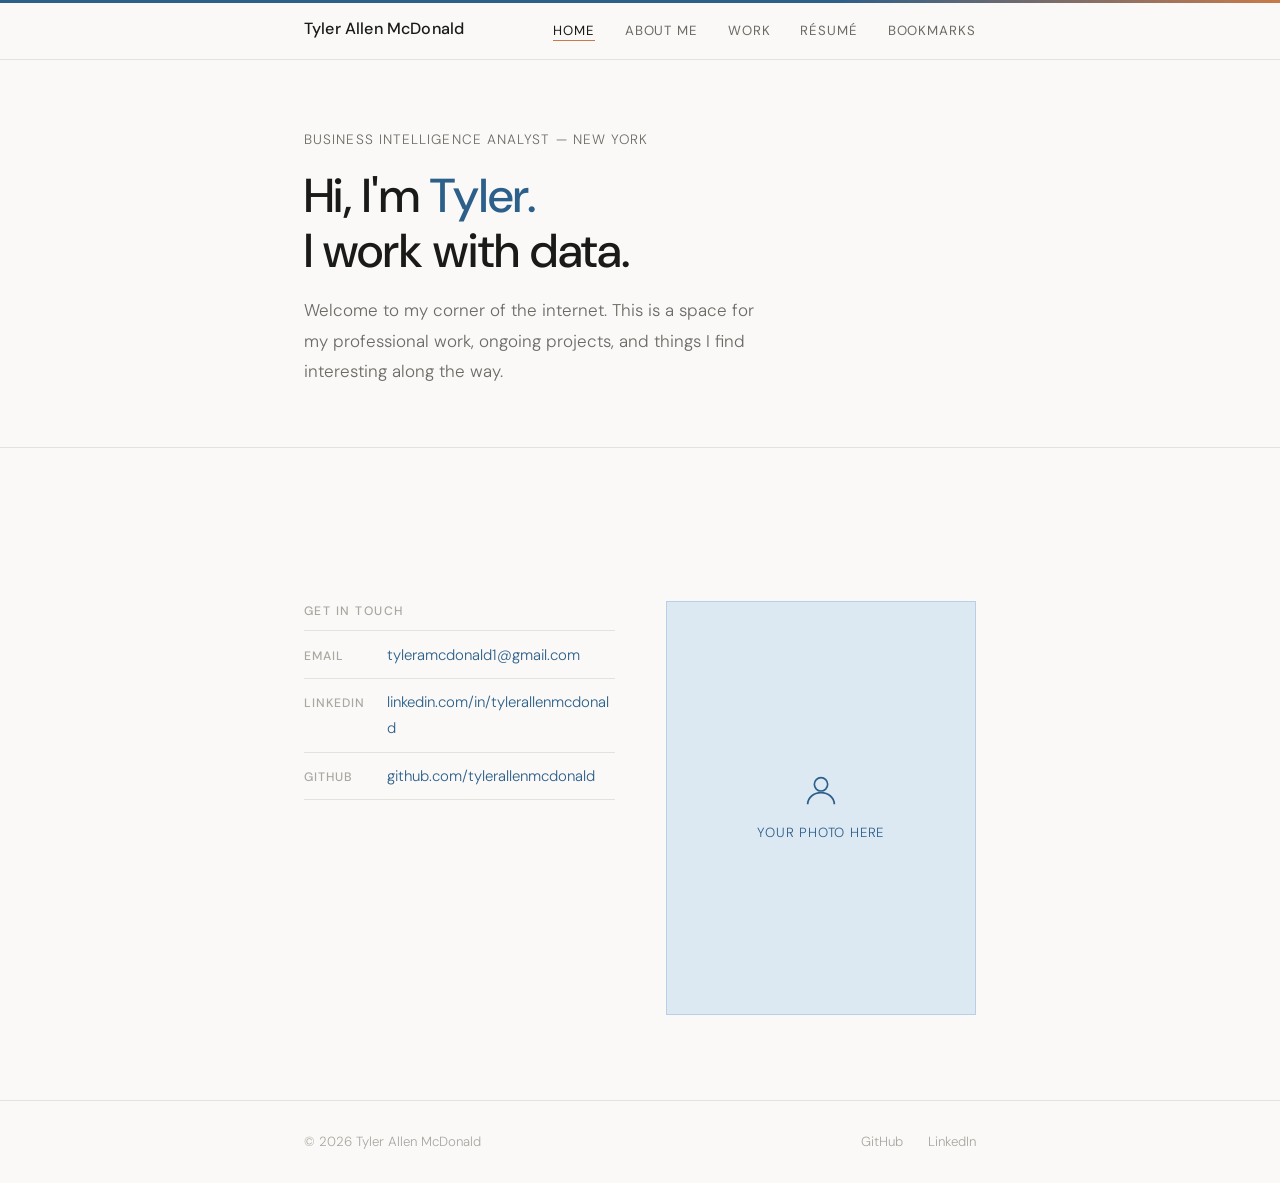
==== index.html @ 3787eea2 "Add files via upload" ====
<!DOCTYPE html>
<html lang="en">
<head>
  <meta charset="UTF-8" />
  <meta name="viewport" content="width=device-width, initial-scale=1.0" />

  <!-- Page title — shows in browser tab and search results -->
  <title>Tyler Allen McDonald</title>

  <!-- Description — shows in Google search results under your site name -->
  <meta name="description" content="Tyler Allen McDonald — Business Intelligence Analyst based in New York." />

  <!-- Links to the stylesheet -->
  <link rel="stylesheet" href="css/style.css" />
</head>
<body>

  <!-- ============================================================
       NAVIGATION
       The nav bar appears on every page. The current page's link
       has class="active" so it gets the orange underline.
       To add a new page, copy a <li> item and update the href and text.
       ============================================================ -->
  <nav>
    <div class="container">

      <!-- Your name — links back to home from any page -->
      <a href="index.html" class="nav-name">Tyler Allen McDonald</a>

      <!-- Mobile hamburger button — only visible on small screens -->
      <button class="nav-toggle" aria-label="Toggle navigation" onclick="toggleNav()">
        <span></span><span></span><span></span>
      </button>

      <!-- Navigation links -->
      <ul class="nav-links" id="nav-links">
        <li><a href="index.html" class="active">Home</a></li>
        <li><a href="pages/about.html">About Me</a></li>
        <li><a href="pages/work.html">Work</a></li>
        <li><a href="pages/resume.html">Résumé</a></li>
        <li><a href="pages/bookmarks.html">Bookmarks</a></li>
      </ul>
    </div>
  </nav>


  <!-- ============================================================
       INTRO SECTION
       The main headline and welcome text.
       ============================================================ -->
  <section class="home-intro">
    <div class="container">

      <!-- Small text above the headline — update with your location/role -->
      <p class="eyebrow">Business Intelligence Analyst — New York</p>

      <!-- Main headline. The <span class="highlight"> makes "Tyler" blue.
           To change the headline, edit the text between the <h1> tags. -->
      <h1>Hi, I'm <span class="highlight">Tyler.</span><br>I work with data.</h1>

      <!-- Short welcome message. Keep this brief — 2-3 sentences max. -->
      <p class="welcome-text">
        Welcome to my corner of the internet. This is a space for my professional
        work, ongoing projects, and things I find interesting along the way.
      </p>

    </div>
  </section>


  <!-- ============================================================
       LOWER SECTION — Contact info + Photo
       Two columns: contact info on the left, your photo on the right.
       ============================================================ -->
  <section class="home-lower">
    <div class="container" style="display: contents;"><!-- contents lets the grid span the container -->
    </div>
  </section>

  <!-- Using a full-width container for the two-column layout -->
  <div style="max-width: var(--max-width); margin: 0 auto; padding: 3rem 2rem 5rem;">
    <div class="home-lower" style="padding: 0;">

      <!-- LEFT COLUMN: Contact info -->
      <div class="contact-block">
        <p class="contact-title">Get in touch</p>

        <!-- Each .contact-row is one line of contact info.
             To add a new contact method, copy a .contact-row block.
             To remove one, delete the whole .contact-row block. -->

        <div class="contact-row">
          <span class="contact-key">Email</span>
          <!-- Update the href="mailto:..." and the visible text with your email -->
          <a class="contact-val" href="mailto:tyleramcdonald1@gmail.com">tyleramcdonald1@gmail.com</a>
        </div>

        <div class="contact-row">
          <span class="contact-key">LinkedIn</span>
          <!-- Update the href with your LinkedIn URL -->
          <a class="contact-val" href="https://linkedin.com/in/tylerallenmcdonald" target="_blank" rel="noopener">
            linkedin.com/in/tylerallenmcdonald
          </a>
        </div>

        <div class="contact-row">
          <span class="contact-key">GitHub</span>
          <!-- Update the href with your GitHub URL -->
          <a class="contact-val" href="https://github.com/tylerallenmcdonald" target="_blank" rel="noopener">
            github.com/tylerallenmcdonald
          </a>
        </div>

      </div>

      <!-- RIGHT COLUMN: Your photo
           When you have a photo ready:
           1. Put the image file in a folder called "photos/" at the root of the project
           2. Delete the entire <div class="photo-placeholder"> block below
           3. Replace it with: <img src="photos/your-filename.jpg" alt="Tyler Allen McDonald" />
           The CSS will handle sizing automatically. -->
      <div class="photo-block">
        <div class="photo-placeholder">
          <!-- This SVG is a simple person icon — it disappears when you add a real photo -->
          <svg width="40" height="40" viewBox="0 0 24 24" fill="none" stroke="currentColor" stroke-width="1" aria-hidden="true">
            <circle cx="12" cy="8" r="4"/>
            <path d="M4 20c0-4 3.6-7 8-7s8 3 8 7"/>
          </svg>
          <span>Your photo here</span>
        </div>
        <!-- Optional: add a caption below your photo -->
        <!-- <p class="photo-caption">Caption goes here</p> -->
      </div>

    </div>
  </div>


  <!-- ============================================================
       FOOTER
       Appears on every page. Update the links if your LinkedIn
       or GitHub URLs are different.
       ============================================================ -->
  <footer>
    <div class="container">
      <!-- Copyright year updates automatically via JavaScript below -->
      <p>© <span id="year"></span> Tyler Allen McDonald</p>
      <div class="footer-links">
        <a href="https://github.com/tylerallenmcdonald" target="_blank" rel="noopener">GitHub</a>
        <a href="https://linkedin.com/in/tylerallenmcdonald" target="_blank" rel="noopener">LinkedIn</a>
      </div>
    </div>
  </footer>


  <!-- ============================================================
       JAVASCRIPT
       Small scripts that add interactivity.
       You don't need to touch these unless you want to learn more.
       ============================================================ -->
  <script>
    // Automatically sets the copyright year to the current year
    document.getElementById('year').textContent = new Date().getFullYear();

    // Toggles the mobile nav menu open and closed
    // Called by the onclick on the hamburger button above
    function toggleNav() {
      document.getElementById('nav-links').classList.toggle('open');
    }
  </script>

</body>
</html>
---- css/style.css ----
/* ============================================================
   TYLER ALLEN MCDONALD — style.css
   This file controls how every page looks.

   HOW THIS FILE IS ORGANIZED:
   1. Fonts         — importing typefaces from Google
   2. Variables     — colors, sizes you can change in one place
   3. Reset         — clearing browser default styles
   4. Base          — basic rules for text, links, images
   5. Layout        — page structure and containers
   6. Navigation    — the top nav bar
   7. Footer        — the bottom bar
   8. Typography    — headings and text styles
   9. Buttons       — reusable button styles
   10. Home page    — styles unique to index.html
   11. About page   — styles unique to about.html
   12. Work page    — styles unique to work.html
   13. Resume page  — styles unique to resume.html
   14. Bookmarks    — styles unique to bookmarks.html
   15. Responsive   — adjustments for small screens (phones)
   ============================================================ */


/* ============================================================
   1. FONTS
   We're importing two weights of "DM Sans" from Google Fonts.
   DM Sans is clean, modern, and highly readable.
   ============================================================ */
@import url('https://fonts.googleapis.com/css2?family=DM+Sans:ital,opsz,wght@0,9..40,300;0,9..40,400;0,9..40,500;1,9..40,300&display=swap');


/* ============================================================
   2. VARIABLES
   CSS variables let you define values once and reuse them
   everywhere. To change a color across the whole site, just
   update it here.

   HOW TO READ THESE:
   --variable-name: value;

   HOW TO USE IN CSS:
   color: var(--ink);
   ============================================================ */
:root {
  /* --- Colors --- */
  --ink:          #1a1a18;   /* Main text color (near-black) */
  --ink-muted:    #6b6b66;   /* Secondary text (gray) */
  --ink-faint:    #a8a8a2;   /* Subtle text, labels (light gray) */
  --paper:        #faf9f7;   /* Page background (warm off-white) */
  --paper-mid:    #f0ede8;   /* Slightly darker off-white, for cards/sections */
  --rule:         #e4e2dc;   /* Divider lines */

  /* Blue — used for links, accents, and structural highlights */
  /* To make the blue lighter or darker, adjust these hex values */
  --blue:         #2c5f8a;   /* Main blue */
  --blue-light:   #dce8f2;   /* Very light blue, for backgrounds */
  --blue-dark:    #1a3d5c;   /* Darker blue, for hover states */

  /* Orange — used sparingly to draw attention to key elements */
  /* To change the accent color, update these two values */
  --orange:       #c97a4a;   /* Muted, warm orange */
  --orange-light: #f5ece3;   /* Very light orange, for backgrounds */

  /* --- Typography --- */
  --font: 'DM Sans', system-ui, sans-serif; /* One font used everywhere */

  /* --- Sizes --- */
  --max-width: 740px;  /* Maximum width of page content — increase to widen layout */
  --nav-height: 60px;  /* Height of the navigation bar */
}


/* ============================================================
   3. RESET
   Browsers apply their own default styles. This clears them
   so we start from a clean slate.
   ============================================================ */
*, *::before, *::after {
  box-sizing: border-box; /* Makes sizing more predictable */
  margin: 0;
  padding: 0;
}


/* ============================================================
   4. BASE STYLES
   Rules that apply to the whole page unless overridden.
   ============================================================ */
html {
  font-size: 17px;        /* Base font size — everything else scales from this */
  scroll-behavior: smooth; /* Smooth scrolling when clicking anchor links */
}

body {
  font-family: var(--font);
  font-weight: 300;         /* Light weight for body text */
  color: var(--ink);
  background-color: var(--paper);
  line-height: 1.75;        /* Space between lines — increase for more breathing room */
  -webkit-font-smoothing: antialiased; /* Crisper text on Mac/iOS */
}

/* Links */
a {
  color: var(--blue);
  text-decoration: none;
}
a:hover {
  text-decoration: underline;
  text-underline-offset: 3px;
}

/* Images — prevents them from overflowing their containers */
img {
  max-width: 100%;
  display: block;
  height: auto;
}

/* Horizontal divider lines (used with <hr class="rule">) */
hr.rule {
  border: none;
  border-top: 1px solid var(--rule);
  margin: 2.5rem 0;
}


/* ============================================================
   5. LAYOUT
   Controls the overall structure of every page.
   ============================================================ */

/* .container centers content and limits its maximum width */
.container {
  max-width: var(--max-width);
  margin: 0 auto;     /* Centers the container horizontally */
  padding: 0 2rem;    /* 2rem padding on left and right sides */
}

/* .page-content wraps the main content of each page */
/* padding-top makes room for the fixed navigation bar */
.page-content {
  padding-top: calc(var(--nav-height) + 4rem); /* Space below nav + extra breathing room */
  padding-bottom: 6rem;
  min-height: 100vh; /* Page is at least as tall as the viewport */
}


/* ============================================================
   6. NAVIGATION
   The fixed nav bar at the top of every page.
   position: fixed keeps it visible as you scroll.
   ============================================================ */
nav {
  position: fixed;      /* Stays at top even when scrolling */
  top: 0;
  left: 0;
  right: 0;
  height: var(--nav-height);
  background: var(--paper);
  border-bottom: 1px solid var(--rule);
  z-index: 100;         /* Sits on top of all other content */
  display: flex;
  align-items: center;
}

/* The accent bar — the thin colored line at the very top of the page */
/* To change its colors, update the two hex values in the gradient */
nav::before {
  content: '';
  position: absolute;
  top: 0;
  left: 0;
  right: 0;
  height: 3px;
  background: linear-gradient(90deg, var(--blue) 65%, var(--orange) 100%);
}

/* Inner nav layout: name on left, links on right */
nav .container {
  width: 100%;
  max-width: var(--max-width);
  display: flex;
  align-items: center;
  justify-content: space-between;
}

/* Your name in the top left */
.nav-name {
  font-size: 0.95rem;
  font-weight: 500;
  color: var(--ink);
  letter-spacing: 0.01em;
}
.nav-name:hover {
  color: var(--blue);
  text-decoration: none;
}

/* The list of page links on the right */
.nav-links {
  display: flex;
  gap: 1.75rem;
  list-style: none; /* Removes bullet points from the list */
}

/* Individual nav link */
.nav-links a {
  font-size: 0.78rem;
  font-weight: 400;
  letter-spacing: 0.07em;
  text-transform: uppercase;
  color: var(--ink-muted);
}
.nav-links a:hover {
  color: var(--ink);
  text-decoration: none;
}

/* The active link — underlined to show which page you're on */
/* In each HTML file, the current page's link has class="active" */
.nav-links a.active {
  color: var(--ink);
  border-bottom: 1.5px solid var(--orange); /* Orange underline on active page */
  padding-bottom: 1px;
}

/* Mobile menu toggle button — hidden on desktop, shown on small screens */
.nav-toggle {
  display: none;
  background: none;
  border: none;
  cursor: pointer;
  padding: 4px;
  color: var(--ink);
}
.nav-toggle span {
  display: block;
  width: 20px;
  height: 1.5px;
  background: currentColor;
  margin: 5px 0;
}


/* ============================================================
   7. FOOTER
   The bar at the bottom of every page.
   ============================================================ */
footer {
  border-top: 1px solid var(--rule);
  padding: 1.75rem 0;
}

footer .container {
  display: flex;
  align-items: center;
  justify-content: space-between;
}

footer p {
  font-size: 0.78rem;
  color: var(--ink-faint);
  margin: 0;
}

.footer-links {
  display: flex;
  gap: 1.5rem;
}

.footer-links a {
  font-size: 0.78rem;
  color: var(--ink-faint);
}
.footer-links a:hover {
  color: var(--ink);
  text-decoration: none;
}


/* ============================================================
   8. TYPOGRAPHY HELPERS
   Reusable text styles used across multiple pages.
   ============================================================ */

/* Small uppercase label — used above section titles */
/* Example: <p class="label">Projects</p> */
.label {
  font-size: 0.72rem;
  font-weight: 500;
  letter-spacing: 0.12em;
  text-transform: uppercase;
  color: var(--ink-faint);
  margin-bottom: 0.5rem;
}

/* Standard headings */
h1 {
  font-size: 2.4rem;
  font-weight: 500;
  line-height: 1.15;
  color: var(--ink);
  margin-bottom: 1rem;
}
h2 {
  font-size: 1.5rem;
  font-weight: 500;
  line-height: 1.2;
  color: var(--ink);
  margin-bottom: 0.75rem;
}
h3 {
  font-size: 1.05rem;
  font-weight: 500;
  color: var(--ink);
  margin-bottom: 0.4rem;
}

/* Body paragraph */
p {
  margin-bottom: 1.1rem;
}


/* ============================================================
   9. BUTTONS
   Reusable button styles. Apply class="btn" to any <a> tag
   to make it look like a button.
   ============================================================ */

/* Standard outlined button */
.btn {
  display: inline-block;
  font-size: 0.78rem;
  font-weight: 500;
  letter-spacing: 0.07em;
  text-transform: uppercase;
  padding: 0.6rem 1.3rem;
  border: 1px solid var(--ink);
  color: var(--ink);
  background: transparent;
  cursor: pointer;
  text-decoration: none;
}
.btn:hover {
  background: var(--ink);
  color: var(--paper);
  text-decoration: none;
}

/* Blue filled button */
.btn-blue {
  border-color: var(--blue);
  color: var(--blue);
}
.btn-blue:hover {
  background: var(--blue);
  color: var(--paper);
}


/* ============================================================
   10. HOME PAGE (index.html)
   Styles that only apply to the home page.
   ============================================================ */

/* The main intro section */
.home-intro {
  padding-top: calc(var(--nav-height) + 4rem);
  padding-bottom: 3.5rem;
  border-bottom: 1px solid var(--rule);
}

/* Small line above the main headline */
.home-intro .eyebrow {
  font-size: 0.8rem;
  letter-spacing: 0.08em;
  text-transform: uppercase;
  color: var(--ink-muted);
  margin-bottom: 1rem;
}

/* Main headline on the home page */
/* To change the size, adjust font-size */
.home-intro h1 {
  font-size: 2.8rem;
  margin-bottom: 1rem;
}

/* The blue highlight on the name in the headline */
/* Applied with <span class="highlight"> in the HTML */
.home-intro h1 .highlight {
  color: var(--blue);
}

/* The short welcome paragraph */
.home-intro .welcome-text {
  font-size: 1rem;
  color: var(--ink-muted);
  max-width: 460px;
  line-height: 1.8;
  margin-bottom: 0;
}

/* The two-column section below the intro: contact info + photo */
.home-lower {
  padding: 3rem 0;
  display: grid;
  grid-template-columns: 1fr 1fr; /* Two equal columns */
  gap: 3rem;
  align-items: start;
}

/* Contact info section */
.contact-block .contact-title {
  font-size: 0.72rem;
  font-weight: 500;
  letter-spacing: 0.12em;
  text-transform: uppercase;
  color: var(--ink-faint);
  margin-bottom: 0.5rem;
}

/* Each row in the contact list */
.contact-row {
  display: flex;
  align-items: baseline;
  gap: 0.75rem;
  padding: 0.6rem 0;
  border-top: 1px solid var(--rule);
  font-size: 0.9rem;
}
.contact-row:last-child {
  border-bottom: 1px solid var(--rule);
}

/* The "Email", "LinkedIn", "GitHub" label on each row */
.contact-row .contact-key {
  font-size: 0.72rem;
  font-weight: 500;
  letter-spacing: 0.08em;
  text-transform: uppercase;
  color: var(--ink-faint);
  min-width: 70px;  /* Keeps labels aligned — increase if a label is longer */
  flex-shrink: 0;
}

/* The actual contact value (email address, URL, etc.) */
.contact-row .contact-val {
  color: var(--blue);
  font-size: 0.88rem;
  word-break: break-all; /* Prevents long email/URL from overflowing */
}

/* Photo placeholder — replace with a real <img> tag when you have a photo */
/* See the HTML comment in index.html for instructions */
.photo-block {
  display: flex;
  flex-direction: column;
  gap: 0.5rem;
}

.photo-placeholder {
  background: var(--blue-light);
  border: 1px solid #b8d0e5;
  aspect-ratio: 3 / 4;  /* Portrait format — change to 1/1 for a square */
  display: flex;
  flex-direction: column;
  align-items: center;
  justify-content: center;
  gap: 0.6rem;
  color: var(--blue);
  font-size: 0.78rem;
  letter-spacing: 0.06em;
  text-transform: uppercase;
}

/* Caption below the photo */
.photo-caption {
  font-size: 0.78rem;
  color: var(--ink-faint);
  text-align: center;
}


/* ============================================================
   11. ABOUT PAGE (pages/about.html)
   ============================================================ */

/* Two-column layout: main content on left, sidebar on right */
.about-grid {
  display: grid;
  grid-template-columns: 2fr 1fr; /* Left column is wider */
  gap: 4rem;
  margin-top: 2rem;
}

/* Each section in the about page body */
.about-section {
  margin-bottom: 2.5rem;
  padding-bottom: 2.5rem;
  border-bottom: 1px solid var(--rule);
}
.about-section:last-child {
  border-bottom: none;
}

/* The section title (e.g. "Background", "Outside Work") */
.about-section h2 {
  font-size: 1.2rem;
  color: var(--blue);         /* Blue section headings */
  margin-bottom: 0.75rem;
}

/* Placeholder text style — shown until you write your own content */
.placeholder-text {
  color: var(--ink-faint);
  font-style: italic;
  font-size: 0.9rem;
  padding: 1rem;
  border-left: 2px solid var(--orange); /* Orange left border to highlight placeholders */
  background: var(--orange-light);
  margin-bottom: 0;
}

/* The sidebar items on the right */
.sidebar-block {
  margin-bottom: 2rem;
}

/* List of interests in the sidebar */
.interests-list {
  list-style: none;
  margin-top: 0.25rem;
}
.interests-list li {
  padding: 0.5rem 0;
  border-top: 1px solid var(--rule);
  font-size: 0.9rem;
  color: var(--ink-muted);
  display: flex;
  align-items: center;
  gap: 0.5rem;
}
.interests-list li:last-child {
  border-bottom: 1px solid var(--rule);
}

/* Orange dot before each interest item */
.interests-list li::before {
  content: '';
  display: inline-block;
  width: 5px;
  height: 5px;
  border-radius: 50%;
  background: var(--orange);
  flex-shrink: 0;
}

/* Photo grid — 2x2 grid of photos on the about page */
/* To add photos, replace the photo-frame divs with <img> tags */
.photo-grid {
  display: grid;
  grid-template-columns: 1fr 1fr;
  gap: 0.75rem;
  margin-top: 1rem;
}

/* Individual photo frame placeholder */
.photo-frame {
  background: var(--paper-mid);
  border: 1px solid var(--rule);
  aspect-ratio: 4 / 3; /* Landscape format — change to 1/1 for square */
  display: flex;
  align-items: center;
  justify-content: center;
  color: var(--ink-faint);
  font-size: 0.75rem;
  letter-spacing: 0.05em;
}


/* ============================================================
   12. WORK PAGE (pages/work.html)
   ============================================================ */

/* Each project is a "card" — a row with project info */
.project-card {
  padding: 2rem 0;
  border-top: 1px solid var(--rule);
  display: grid;
  grid-template-columns: 1fr auto; /* Info on left, year on right */
  gap: 1rem;
  align-items: start;
}
.project-card:last-child {
  border-bottom: 1px solid var(--rule);
}

/* The row of tags above the project title (e.g. "SQL · Tableau") */
.project-meta {
  display: flex;
  gap: 0.5rem;
  align-items: center;
  margin-bottom: 0.4rem;
  flex-wrap: wrap;
}

/* Individual tag pill (e.g. "SQL") */
/* To add a new tag, copy a <span class="tag"> in the HTML */
.tag {
  font-size: 0.7rem;
  font-weight: 500;
  letter-spacing: 0.07em;
  text-transform: uppercase;
  color: var(--blue);
  background: var(--blue-light);
  padding: 0.2rem 0.55rem;
}

.project-card h3 {
  font-size: 1.15rem;
  margin-bottom: 0.4rem;
}

.project-card p {
  font-size: 0.9rem;
  color: var(--ink-muted);
  margin-bottom: 0.6rem;
}

/* The "View on GitHub →" link below each project description */
.project-link {
  font-size: 0.78rem;
  font-weight: 500;
  letter-spacing: 0.05em;
  text-transform: uppercase;
  color: var(--orange); /* Orange to draw the eye */
}
.project-link:hover {
  color: var(--blue);
}

/* The year label on the right side of each project card */
.project-year {
  font-size: 0.82rem;
  color: var(--ink-faint);
  font-weight: 300;
  white-space: nowrap;
  padding-top: 0.2rem;
}

/* The blue callout box at the bottom of the work page */
.github-callout {
  margin-top: 3rem;
  padding: 1.75rem 2rem;
  background: var(--blue-light);
  border-left: 3px solid var(--blue); /* Blue left border accent */
}

.github-callout p {
  font-size: 0.92rem;
  color: var(--ink-muted);
  margin-bottom: 1rem;
}


/* ============================================================
   13. RESUME PAGE (pages/resume.html)
   ============================================================ */

/* Section grouping (Experience, Education, Skills) */
.resume-section {
  margin: 2rem 0;
}

/* Each individual job / education entry */
.resume-entry {
  display: grid;
  grid-template-columns: 1fr auto; /* Content left, dates right */
  gap: 0.5rem;
  padding: 1.5rem 0;
  border-top: 1px solid var(--rule);
}
.resume-entry:last-child {
  border-bottom: 1px solid var(--rule);
}

/* Job title */
.resume-entry h3 {
  font-size: 1rem;
  font-weight: 500;
  margin-bottom: 0.15rem;
}

/* Company name and location */
.resume-entry .company {
  font-size: 0.88rem;
  color: var(--blue);  /* Company name in blue */
  margin-bottom: 0.5rem;
}

/* Date range (right side of each entry) */
.resume-entry .dates {
  font-size: 0.8rem;
  color: var(--ink-faint);
  white-space: nowrap;
  font-weight: 300;
}

/* Bullet points under each job */
.resume-entry ul {
  font-size: 0.88rem;
  color: var(--ink-muted);
  padding-left: 1.1rem;
  margin-top: 0.4rem;
}
.resume-entry li {
  margin-bottom: 0.3rem;
}

/* Skills grid — two columns of skill groups */
.skills-grid {
  display: grid;
  grid-template-columns: 1fr 1fr;
  gap: 1.5rem 2.5rem;
  margin-top: 1.25rem;
}

/* Skill group heading (e.g. "Analysis", "Visualization") */
.skill-group-label {
  font-size: 0.72rem;
  font-weight: 500;
  letter-spacing: 0.1em;
  text-transform: uppercase;
  color: var(--ink-faint);
  margin-bottom: 0.6rem;
}

/* Wrapper for skill tags */
.skill-tags {
  display: flex;
  flex-wrap: wrap;
  gap: 0.4rem;
}

/* Individual skill tag (e.g. "SQL") */
/* To add a new skill, copy a <span class="skill-tag"> in the HTML */
.skill-tag {
  font-size: 0.82rem;
  color: var(--ink-muted);
  border: 1px solid var(--rule);
  padding: 0.25rem 0.65rem;
  background: var(--paper-mid);
}

/* The download PDF button row */
.resume-header {
  display: flex;
  align-items: flex-start;
  justify-content: space-between;
  flex-wrap: wrap;
  gap: 1rem;
  margin-bottom: 0.5rem;
}


/* ============================================================
   14. BOOKMARKS PAGE (pages/bookmarks.html)
   ============================================================ */

/* Filter buttons at the top (All, Article, Music, etc.) */
.bookmark-filters {
  display: flex;
  gap: 0.5rem;
  flex-wrap: wrap;
  margin: 1.5rem 0 2rem;
}

/* Each filter button */
/* The active filter gets class="filter-btn active" */
.filter-btn {
  font-size: 0.75rem;
  font-weight: 500;
  letter-spacing: 0.07em;
  text-transform: uppercase;
  padding: 0.4rem 0.9rem;
  border: 1px solid var(--rule);
  background: transparent;
  color: var(--ink-muted);
  cursor: pointer;
}
.filter-btn:hover,
.filter-btn.active {
  background: var(--ink);
  color: var(--paper);
  border-color: var(--ink);
}

/* Each bookmark entry */
.bookmark-item {
  padding: 1.5rem 0;
  border-top: 1px solid var(--rule);
  display: grid;
  grid-template-columns: auto 1fr; /* Type tag on left, content right */
  gap: 0 1.25rem;
}
.bookmark-item:last-child {
  border-bottom: 1px solid var(--rule);
}

/* The category tag on the left (e.g. "Article", "Music") */
/* To change a category color, update its background color here */
.bookmark-type {
  font-size: 0.68rem;
  font-weight: 500;
  letter-spacing: 0.07em;
  text-transform: uppercase;
  padding: 0.2rem 0.5rem;
  height: fit-content;
  margin-top: 0.25rem;
  white-space: nowrap;
}

/* Category color coding — edit these to change tag colors */
.bookmark-type.article  { background: var(--blue-light);   color: var(--blue); }
.bookmark-type.music    { background: var(--orange-light);  color: var(--orange); }
.bookmark-type.video    { background: #f0ede8;              color: #7a5c3a; }
.bookmark-type.art      { background: #edf2e8;              color: #4a6e36; }
.bookmark-type.other    { background: var(--paper-mid);     color: var(--ink-muted); }

/* Bookmark title (the clickable link) */
.bookmark-title {
  font-size: 1rem;
  font-weight: 400;
  color: var(--ink);
  margin-bottom: 0.25rem;
  line-height: 1.4;
}
.bookmark-title:hover {
  color: var(--blue);
  text-decoration: underline;
  text-underline-offset: 3px;
}

/* The source / creator name (e.g. "The Atlantic", "Spotify") */
.bookmark-source {
  font-size: 0.82rem;
  color: var(--ink-faint);
  margin-bottom: 0.3rem;
}

/* Optional short note about why you're sharing it */
.bookmark-note {
  font-size: 0.88rem;
  color: var(--ink-muted);
  font-style: italic;
  margin: 0;
}

/* Date added */
.bookmark-date {
  font-size: 0.75rem;
  color: var(--ink-faint);
  margin-top: 0.4rem;
}


/* ============================================================
   15. RESPONSIVE — SMALL SCREENS
   These rules only apply when the screen is 640px wide or
   narrower (i.e., most phones). They override the rules above.
   ============================================================ */
@media (max-width: 640px) {

  /* Reduce base font size slightly on small screens */
  html { font-size: 16px; }

  /* Stack nav links vertically when the toggle is open */
  .nav-links {
    display: none; /* Hidden by default on mobile */
  }
  .nav-links.open {
    display: flex;
    flex-direction: column;
    position: absolute;
    top: var(--nav-height);
    left: 0;
    right: 0;
    background: var(--paper);
    border-bottom: 1px solid var(--rule);
    padding: 1.25rem 2rem 1.75rem;
    gap: 1rem;
  }

  /* Show the hamburger toggle button */
  .nav-toggle { display: block; }

  /* Reduce side padding on small screens */
  .container { padding: 0 1.25rem; }

  /* Smaller headings on phones */
  h1 { font-size: 1.9rem; }
  .home-intro h1 { font-size: 2.1rem; }

  /* Stack home page columns vertically */
  .home-lower {
    grid-template-columns: 1fr;
    gap: 2.5rem;
  }

  /* Stack about page columns vertically */
  .about-grid {
    grid-template-columns: 1fr;
    gap: 2rem;
  }

  /* Stack skills grid vertically */
  .skills-grid { grid-template-columns: 1fr; }

  /* Stack photo grid vertically */
  .photo-grid { grid-template-columns: 1fr; }

  /* Stack project cards vertically */
  .project-card { grid-template-columns: 1fr; }

  /* Stack resume entries vertically */
  .resume-entry { grid-template-columns: 1fr; }
  .resume-entry .dates { margin-top: -0.5rem; }

  /* Stack bookmark items */
  .bookmark-item {
    grid-template-columns: 1fr;
    gap: 0.5rem;
  }

  /* Less top padding on page content */
  .page-content {
    padding-top: calc(var(--nav-height) + 2.5rem);
  }
}
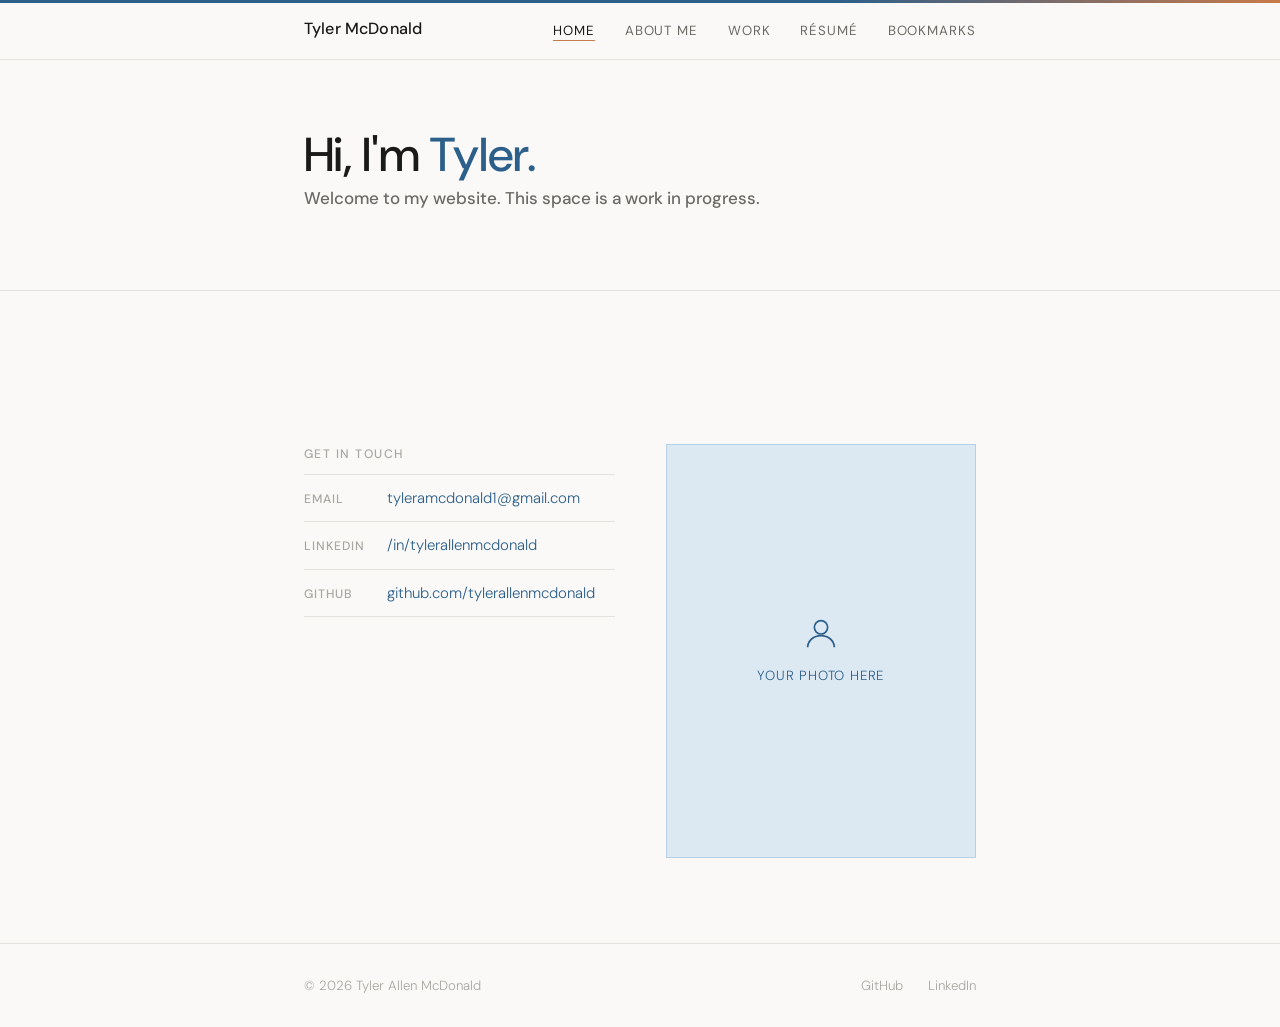
==== commit 454ac399: "Revise name and description in index.html Updated personal information and modified welcome message." ====
--- a/index.html
+++ b/index.html
@@ -8,7 +8,7 @@
   <title>Tyler Allen McDonald</title>
 
   <!-- Description — shows in Google search results under your site name -->
-  <meta name="description" content="Tyler Allen McDonald — Business Intelligence Analyst based in New York." />
+  <meta name="description" content="Tylerx McDonald — Business Intelligence Analyst based in New York." />
 
   <!-- Links to the stylesheet -->
   <link rel="stylesheet" href="css/style.css" />
@@ -25,7 +25,7 @@
     <div class="container">
 
       <!-- Your name — links back to home from any page -->
-      <a href="index.html" class="nav-name">Tyler Allen McDonald</a>
+      <a href="index.html" class="nav-name">Tyler McDonald</a>
 
       <!-- Mobile hamburger button — only visible on small screens -->
       <button class="nav-toggle" aria-label="Toggle navigation" onclick="toggleNav()">
@@ -52,16 +52,16 @@
     <div class="container">
 
       <!-- Small text above the headline — update with your location/role -->
-      <p class="eyebrow">Business Intelligence Analyst — New York</p>
+      <!-- <p class="eyebrow">Business Intelligence Analyst — New York</p>
 
       <!-- Main headline. The <span class="highlight"> makes "Tyler" blue.
            To change the headline, edit the text between the <h1> tags. -->
-      <h1>Hi, I'm <span class="highlight">Tyler.</span><br>I work with data.</h1>
+      <h1>Hi, I'm <span class="highlight">Tyler.</span> <!--<br>I work with data.</h1>
 
       <!-- Short welcome message. Keep this brief — 2-3 sentences max. -->
       <p class="welcome-text">
-        Welcome to my corner of the internet. This is a space for my professional
-        work, ongoing projects, and things I find interesting along the way.
+        Welcome to my website. This space is a work in progress.
+
       </p>
 
     </div>
@@ -99,7 +99,7 @@
           <span class="contact-key">LinkedIn</span>
           <!-- Update the href with your LinkedIn URL -->
           <a class="contact-val" href="https://linkedin.com/in/tylerallenmcdonald" target="_blank" rel="noopener">
-            linkedin.com/in/tylerallenmcdonald
+            /in/tylerallenmcdonald
           </a>
         </div>
 
